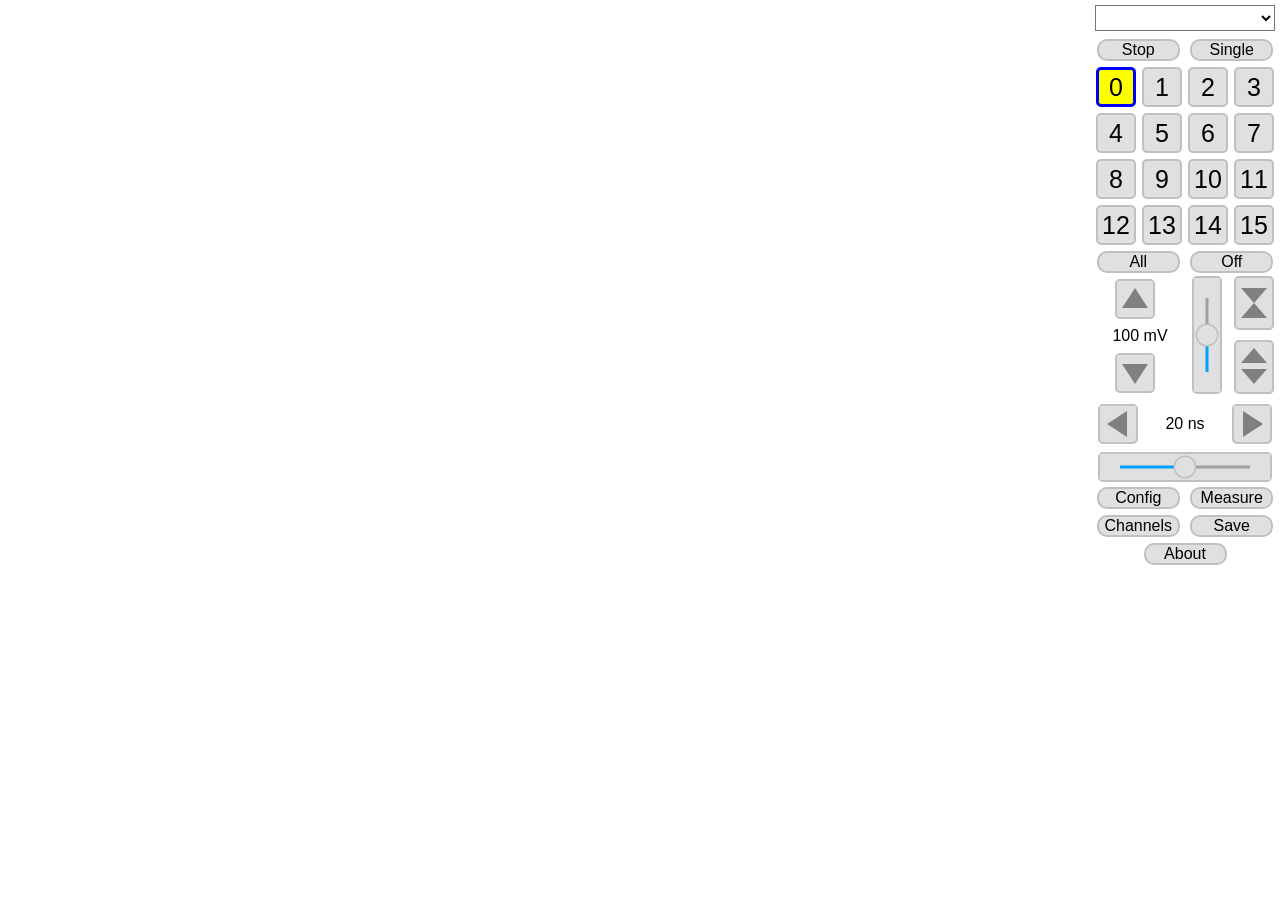
==== wdbtest/index.html @ ba4c9cdb "Set shadow registers in demo mode, made function name capitalising consistent" ====
<!DOCTYPE html>
<html lang="en-US">
<head>
   <meta http-equiv="Content-Type" content="text/html;charset=ISO-8859-1">
   <title>WaveDAQ</title>
   <link href="wds.css" rel="stylesheet" type="text/css">
   <link href="favicon.png" rel="shortcut icon" type="image/png" title="WaveDAQ Icon">
   <link href="iosicon.png" rel="apple-touch-icon" type="image/png" title="WaveDAQ Icon">
   <script src="controls.js" type="text/javascript"></script>
   <script src="osc.js" type="text/javascript"></script>
   <script src="wds.js" type="text/javascript"></script>
   <script src="measurement.js" type="text/javascript"></script>
</head>
<body onload="init();">

<div id="container">

   <div id="scope"></div>

   <div id="controls">
      <select id="wdSelect" class="wdSelect" onchange="wdSelect(this)">
      </select><br/>
      <button class="wideButton" type="button" id="btnStop" onClick="btnStop()">Stop</button>
      <button class="wideButton" type="button" id="btnSingle" onClick="btnSingle()">Single</button>

      <div class="chnButtons">
         <button class="squareButton" id="ch0" type="button" onClick="btnChn(0)">0</button>
         <button class="squareButton" id="ch1" type="button" onClick="btnChn(1)">1</button>
         <button class="squareButton" id="ch2" type="button" onClick="btnChn(2)">2</button>
         <button class="squareButton" id="ch3" type="button" onClick="btnChn(3)">3</button>
         <br/>
         <button class="squareButton" id="ch4" type="button" onClick="btnChn(4)">4</button>
         <button class="squareButton" id="ch5" type="button" onClick="btnChn(5)">5</button>
         <button class="squareButton" id="ch6" type="button" onClick="btnChn(6)">6</button>
         <button class="squareButton" id="ch7" type="button" onClick="btnChn(7)">7</button>
         <br/>
         <button class="squareButton" id="ch8" type="button" onClick="btnChn(8)">8</button>
         <button class="squareButton" id="ch9" type="button" onClick="btnChn(9)">9</button>
         <button class="squareButton" id="ch10" type="button" onClick="btnChn(10)">10</button>
         <button class="squareButton" id="ch11" type="button" onClick="btnChn(11)">11</button>
         <br/>
         <button class="squareButton" id="ch12" type="button" onClick="btnChn(12)">12</button>
         <button class="squareButton" id="ch13" type="button" onClick="btnChn(13)">13</button>
         <button class="squareButton" id="ch14" type="button" onClick="btnChn(14)">14</button>
         <button class="squareButton" id="ch15" type="button" onClick="btnChn(15)">15</button>
      </div>

      <button class="wideButton" id="chAll" type="button" onClick="btnChn(-1)">All</button>
      <button class="wideButton" id="chOn" type="button" onClick="btnOn()">Off</button>

      <div class="groupBtn">
         <div class="upDown">
            <button name="ctrlButton" data-icon="up" id="scaleUp" type="button" class="squareButtonCanvas"
                    onClick="btnScale(1)"></button>
            <div id="UScale">100 mV</div>
            <button name="ctrlButton" data-icon="down" id="scaleDown" type="button" class="squareButtonCanvas"
                    onClick="btnScale(-1)"></button>
         </div>
         <button name="ctrlVSlider" id="uofsSlider" class="vSlider" type="button" data-update="sldUOffset()"></button>

         <div class="zeroDist">
            <button name="ctrlButton" data-icon="vcoll" class="highButton" id="ofsZero" type="button"
                    onClick="btnOfsZero()"></button>
            <div style="height:10px;"></div>
            <button name="ctrlButton" data-icon="vexp" class="highButton" id="ofsDist" type="button"
                    onClick="btnOfsDist()"></button>
         </div>
      </div>

      <table class="timeScale">
         <tr>
            <td width="1%">
               <button name="ctrlButton" data-icon="left" id="scaleLeft" type="button" class="squareButtonCanvas"
                       onClick="btnTScale(1)"></button>
            </td>
            <td id="TScale" style="vertical-align:middle">20 ns</td>
            <td width="1%">
               <button name="ctrlButton" data-icon="right" id="scaleRight" type="button" class="squareButtonCanvas"
                       onClick="btnTScale(-1)"></button>
            </td>
         </tr>
      </table>

      <button name="ctrlHSlider" id="tofsSlider" class="hSlider" type="button" data-update="sldTOffset()"></button>

      <button class="wideButton" id="btnConfig" type="button" onClick="btnConfig()">Config</button>
      <button class="wideButton" id="btnMeasure" type="button" onClick="dlgShow('dlgMeasure')">Measure</button>
      <button class="wideButton" id="btnChannels" type="button" onClick="btnChannels()">Channels</button>
      <button class="wideButton" id="btnSave" type="button" onClick="btnSave()">Save</button>
      <button class="wideButton" id="btnAbout" type="button" onClick="dlgShow('dlgAbout')">About</button>

   </div>

   <div id="config">
      <form name="config" onsubmit="return false;">
         <div class="groupTitle">Trigger</div>
         <div class="group">
            <div class="vMiddleBox vSpacer5">
               <button name="ctrlHSlider" id="trgSlider" class="hSlider vMiddleElement" type="button"
                       data-update="sldTLevel()" style="width:180px;"></button>
               <span class="hSpacer5 vMiddleElement"></span><input name="trigger_level" class="vMiddleElement"
                                                                   type="text" id="inpTLevel"
                                                                   onkeypress="keyGl(event,this)" value="0"><span
                    class="vMiddleElement">&nbsp;mV</span>
            </div>
            <div class="vMiddleBox vSpacer5">
               <div class="vMiddleElement">Delay:&nbsp;</div>
               <button name="ctrlHSlider" id="trgDelaySlider" class="hSlider vMiddleElement" type="button"
                       data-update="sldTDelay()" style="width:130px;"></button>
               <span class="hSpacer5"></span><input name="trigger_delay" class="vMiddleElement" type="text"
                                                    id="inpTDelay" onkeypress="keyGl(event,this)" value="0"><span
                    class="vMiddleElement">&nbsp;ns</span>
            </div>
            <table>
               <tr>
                  <td>
                     Type:&nbsp;&nbsp;
                     <input type="radio" id="trModeNormal" name="trigger_mode" value="0" checked onClick="setParam(this)">normal
                     <input type="radio" id="trModeAuto" name="trigger_mode" value="1" onClick="setParam(this)">auto
                  </td>
                  <td rowspan = 2>
                     &nbsp;&nbsp;
                     <button name="ctrlButton" data-icon="edgeup" id="trgEdgeUp" type="button" class="squareButtonCanvas"
                       onClick="btnTedge(1)"></button>
                     <button name="ctrlButton" data-icon="edgedown" id="trgEdgeDown" type="button" class="squareButtonCanvas"
                       onClick="btnTedge(0)" style="display:none"></button>
                  </td>
               </tr>
               <tr>
                  <td>
                     Source:&nbsp;&nbsp;
                     <input type="radio" id="trSourceInt" name="trigger_source" value="0" checked onClick="setParam(this)">int
                     <input type="radio" id="trSourceExt" name="trigger_source" value="1" onClick="setParam(this)">ext
                  </td>
               </tr>
            </table>
         </div>

         <div class="groupTitle">Analog Front-end</div>
         <div class="group">
            <div class="vSpacer5">
               <label for="gain">Gain:</label>
               <select id="gain" name="gain" class="select" onchange="setParam(this)">
                  <option value="0.5">0.5</option>
                  <option selected value="1">1</option>
                  <option value="2.5">2.5</option>
                  <option value="5">5</option>
                  <option value="10">10</option>
                  <option value="25">25</option>
                  <option value="50">50</option>
                  <option value="100">100</option>
               </select>
               &nbsp;&nbsp;&nbsp;
               <input type="checkbox" id="pzc" name="pzc" onClick="setParam(this)">PZC
               <select id="pzc_level" name="pzc_level" class="select" onchange="setParam(this)">
                  <option value="1">1</option>
                  <option value="2">2</option>
                  <option value="3">3</option>
                  <option value="4">4</option>
                  <option value="5">5</option>
                  <option value="6">6</option>
                  <option value="7">7</option>
               </select>
                  
            </div>
            <div class="vSpacer5">
               Mode:
               <input type="radio" id="inputModeDRS" name="adc_flag" checked="checked" value="0" onClick="setParam(this)">DRS
               <input type="radio" id="inputModeADC" name="adc_flag" value="1" onClick="setParam(this)">ADC
            </div>

            <div class="vMiddleBox vSpacer5">
               <div class="vMiddleElement">Input range:&nbsp;</div>
               <select id="rangeSelect" class="select" onchange="setRange(this)">
                  <option value="-0.45">-0.95 V ... +0.05 V</option>
                  <option value="0">-0.5 V ... +0.5 V</option>
                  <option value="0.45">-0.05 V ... +0.95 V</option>
               </select>
            </div>

            <div class="vSpacer5">
               <input type="checkbox" id="osctca_flag" name="osctca_flag" onClick="setParam(this)">Enable calibration clock
            </div>
            <div class="vMiddleBox vSpacer5">
               <input type="checkbox" id="mux_flag" name="mux_flag" onClick="setParam(this)">Connect inputs to calib.
               source
            </div>
            <div class="vMiddleBox vSpacer5">
               <input type="checkbox" id="dcv_flag" name="dcv_flag" onClick="setParam(this)">Power calib. source
            </div>

            <div class="vMiddleBox vSpacer5">
               <div class="vMiddleElement">DC:&nbsp;</div>
               <button name="ctrlHSlider" id="dcOffsetSlider" class="hSlider vMiddleElement" type="button"
                       data-update="sldDcOffset()" style="width:140px;"></button>
               <span class="hSpacer5"></span><input name="dc_offset" class="vMiddleElement" type="text" id="inpDcOffset"
                                                    onkeypress="keyGl(event,this)" value="0"><span
                    class="vMiddleElement">&nbsp;mV</span>
            </div>
         </div>

         <div class="groupTitle">Sampling Speed</div>
         <div class="group">
            <input type="text" id="nominal_sampling_frequency" name="nominal_sampling_frequency" value="5"
                   onkeypress="keyGl(event,this)">&nbsp;GSPS
            &nbsp;Actual:&nbsp;<span id="actual_sampling_frequency">N/A</span>
         </div>

         <div class="groupTitle">Voltage Calibration</div>
         <div class="group">
            <table border="0">
               <tr>
                  <td><input type="checkbox" id="calib1" name="ofs_calib1_flag" onClick="setParam(this)"></td>
                  <td>Apply Cell Calibration</td>
               </tr>
               <tr>
                  <td><input type="checkbox" id="calib2" name="ofs_calib2_flag" onClick="setParam(this)"></td>
                  <td>Apply Readout Calibration</td>
               </tr>
               <tr>
                  <td><input type="checkbox" id="calib3" name="gain_calib_flag" onClick="setParam(this)"></td>
                  <td>Apply Gain Calibration</td>
               </tr>
               <tr>
                  <td><input type="checkbox" id="calib4" name="range_calib_flag" onClick="setParam(this)"></td>
                  <td>Correct Range Offset</td>
               </tr>
               <tr>
                  <td><input type="checkbox" id="spikes" name="remove_spikes" onClick="setParam(this)"></td>
                  <td>Remove Spikes</td>
               </tr>
            </table>
            <button class="executeButton" id="btnVCalib" type="button" onClick="doVCalib()">Execute Voltage
               Calibration
            </button>
            <div class="progressBar">
               <div class="progressInd" id="progressIndVcalib"></div>
            </div>

         </div>

         <div class="groupTitle">Timing Calibration</div>
         <div class="group">
            <table border="0">
               <tr>
                  <td><input type="checkbox" id="rotate" name="rotateWaveform" onClick="setParam(this)"></td>
                  <td>Rotate waveform relative to trigger</td>
               </tr>
               <tr>
                  <td><input type="checkbox" id="tcalib1" name="timeCalib1" onClick="setParam(this)"></td>
                  <td>Apply timing calibration</td>
               </tr>
               <tr>
                  <td><input type="checkbox" id="tcalib2" name="timeCalib2" onClick="setParam(this)"></td>
                  <td>Apply timing offset correction</td>
               </tr>
               <tr>
                  <td><input type="checkbox" id="tcalib3" name="timeCalib3" onClick="setParam(this)"></td>
                  <td>Correct horizontal trigger position</td>
               </tr>
               <tr>
                  <td><input type="checkbox" id="clksource" name="daqClkSrcSel" onClick="setParam(this)"></td>
                  <td>Use internal reference clock</td>
               </tr>
            </table>
            <button class="executeButton" id="btnTCalib" type="button" onClick="doTCalib()">Execute Time Calibration
            </button>
            <div class="progressBar">
               <div class="progressInd" id="progressIndTcalib"></div>
            </div>
         </div>

         <div class="groupTitle">Display</div>
         <div class="group">
            <div class="vMiddleBox vSpacer5">
               <div class="vMiddleElement">Waveform persistency:&nbsp;</div>
               <select id="persSelect" class="select" onchange="setPers(this)">
                  <option value="0">None</option>
                  <option value="0.5">0.5 s</option>
                  <option value="1">1 s</option>
                  <option value="2">2 s</option>
                  <option value="5">5 s</option>
                  <option value="10">10 s</option>
                  <option value="60">60 s</option>
                  <option value="inf">Infnite</option>
               </select>
            </div>

            <table border="0">
               <tr>
                  <td><input type="checkbox" id="scaler" title="Show hardware scalers" name="scaler"
                             onClick="setDisp(this)"></td>
                  <td>Show hardware scalers</td>
               </tr>
            </table>

            Clock channels:
            <button class="squareButton" id="ch16" type="button" onClick="btnChn(16)">16</button>
            <button class="squareButton" id="ch17" type="button" onClick="btnChn(17)">17</button>

         </div>

      </form>
   </div>

   <div id="channels">
      <table id="channelsTable">
         <tr class="channelsTitle">
            <th class="channelsTh">Chn</th>
            <th class="channelsTh">Gain</th>
            <th class="channelsTh">PZC</th>
            <th class="channelsTh">Trigger Level</th>
         </tr>
         <!-- channel rows will be created dynamically in init() -->
      </table>
   </div>

   <!-- about dialog -->
   <div id="dlgAbout" class="dlgFrame">

      <div class="dlgTitlebar">About</div>

      <div class="dlgPanel">
         <div style="font-size:16pt">WaveDAQ Oscilloscope</div>
         <div id="build" style="font-size:12pt"></div>
         <hr/>
         <div>Events per second: <span id="EPS">N/A</span></div>
         <div>Frames per second: <span id="FPS">N/A</span></div>
         <hr/>
         <div style="font-size:8pt">Stefan Ritt</div>
         <div style="font-size:8pt">Paul Scherrer Institute</div>
         <button class="wideButton" style="background-color:#F8F8F8" type="button" onClick="dlgHide('dlgAbout')">Close
         </button>
      </div>

   </div>


   <!-- measure dialog -->
   <div id="dlgMeasure" class="dlgFrame">

      <div class="dlgTitlebar">Measure</div>

      <div class="dlgPanel" style="text-align: left">
         <div class="vMiddleElement">
            <div style="text-align:center">
               <input type="checkbox" id="dispHisto" onclick="dispHisto(this)">&nbsp;Display Histograms
            </div>
            <div style="text-align:center">
               Accumulate<select class="measSelect" onchange="setNStat(this.value)">
               <option value="10">10</option>
               <option value="50">50</option>
               <option value="100">100</option>
               <option value="500">500</option>
               <option value="1000" selected>1000</option>
               <option value="5000">5000</option>
               <option value="10000">10000</option>
               <option value="50000">50000</option>
               <option value="100000">100000</option>
               <option value="1000000">1000000</option>
            </select>measurements
            </div>
            <div style="text-align:center">
               <button style="background-color:#F8F8F8;margin:3px;padding:3px" type="button" onClick="clearStat()">Clear
                  statistics
               </button>
            </div>
            <hr/>
            <div id="measList">
               <!-- will be filled dynamically -->
               <div id="measAdd">
                  <button type="button" class="plusButton" onClick="measAdd()">+</button>
                  <span id="addHint" style="color:green;font-style:italic">&nbsp;&larr;&nbsp;Click to create new measurement</span>
               </div>
            </div>
         </div>
         <br/>
         <div style="text-align:center">
            <button class="wideButton" style="background-color:#F8F8F8" type="button" onClick="dlgHide('dlgMeasure')">
               Close
            </button>
         </div>
      </div>

   </div>
   
   <!-- save events dialog -->
   <div id="dlgSave" class="dlgFrame">
      
      <div class="dlgTitlebar">Save waveforms</div>
      
      <div class="dlgPanel">
         <table style="padding: 10px;border-spacing: 10px">
            <tr>
               <td style="text-align: right">Filename:</td>
               <td><input type="text" name="filename" id="filename" style="width: 150px;text-align: left"></td>
            </tr>
            <tr>
               <td style="text-align: right">Format:</td>
               <td style="text-align: left">
                  <select id="fileformat">
                     <option selected value="bin">binary</option>
                     <option value="xml">xml</option>
                  </select>
               </td>
            </tr>
            <tr>
               <td style="text-align: right">Boards:</td>
               <td style="text-align: left">
                  <select id="saveboards">
                     <option selected value="cur">Current board only</option>
                     <option value="all">All boards</option>
                  </select>
               </td>
            </tr>
            <tr>
               <td style="text-align: right">Number of events:</td>
               <td style="text-align: left">
                  <input type="text" id="nevents" style="width: 150px;text-align: left">
               </td>
            </tr>
         </table>
         <br />
         <div style="text-align:center">
           <button id="btnSaveDialog" class="wideButton" type="button" onClick="btnStart();">Start</button>
           <button class="wideButton" type="button" onClick="dlgHide('dlgSave')">Cancel</button>
         </div>
      </div>
      
   </div>

   <!-- extra buttons -->
   <span>
      <button class="floatButton" id="measClear" type="button" onClick="clearStat()">CLR</button>
      <button class="floatButton" id="measZoomIn" type="button" onClick="measZoomIn()">&plus;</button>
      <button class="floatButton" id="measZoomOut" type="button" onClick="measZoomOut()">&minus;</button>
      <button class="floatButton" id="measZoomFit" type="button" onClick="measZoomFit()">&laquo;&nbsp;&raquo;</button>
   </span>

</div> <!-- container -->

</body>
</html>
---- wdbtest/wds.css ----
/*
//  wds.css
//  WaveDAQ CSS File
//
//  Created by Stefan Ritt on 5/8/15.
*/

/*
CSS reset for maximum browser consistency.
http://meyerweb.com/eric/tools/css/reset/
v2.0 | 20110126
*/

html, body, div, span, applet, object, iframe,
h1, h2, h3, h4, h5, h6, p, blockquote, pre,
a, abbr, acronym, address, big, cite, code,
del, dfn, em, img, ins, kbd, q, s, samp,
small, strike, strong, sub, sup, tt, var,
b, u, i, center,
dl, dt, dd, ol, ul, li,
fieldset, form, label, legend,
table, caption, tbody, tfoot, thead, tr, th, td,
article, aside, canvas, details, embed,
figure, figcaption, footer, header,
menu, nav, output, ruby, section, summary,
time, mark, audio, video {
   margin: 0;
   padding: 0;
   border: 0;
   font: inherit;
   /* vertical-align: baseline; */
}

/*------------------------------*/

body {
   margin: 0;
   color: black;
   background-color: white;
   font-family: verdana,tahoma,sans-serif;
}

/* standard link colors and decorations */
a:link { color:#0000FF; text-decoration:none }
a:visited { color:#800080; text-decoration:none }
a:hover { color:#0000FF; text-decoration:underline }
a:active { color:#0000FF; text-decoration:underline }
a:focus { color:#0000FF; text-decoration:underline }

#container {
   position: relative;
}

#scope {
   position: absolute;
   top: 0;
   left: 0;
   width: 0;
   height: 0;
}

#controls {
   position: absolute;
   top: 0;
   left: 0;
   max-width: 190px;
   width: 190px;
   background-color: white;
   text-align: center;
   opacity: 0; /* pre-hidden */
}

#config {
   border-left: 1px solid black;
   position: absolute;
   top: 0;
   left: 0;
   max-width: 300px;
   width: 300px;
   height: 5000px;
   background-color: white;
   text-align: left;
   opacity: 0; /* pre-hidden */
}

#channels {
   border-left: 1px solid black;
   position: absolute;
   top: 0;
   left: 0;
   max-width: 300px;
   width: 300px;
   height: 5000px;
   background-color: white;
   text-align: left;
   z-index: -1; /* slide under config pane */
   opacity: 0;  /* pre-hidden */
}

#channelsTable {
   width: 100%;
   text-align: center;
   border-collapse: collapse;
   border: none;
   padding: 10px;
}

.channelsTitle {
   background-color: #D0D0D0;
   padding: 10px;
}

.channelsRow:nth-child(even) {
   background-color: #F0F0F0;
}

.channelsRow:nth-child(odd) {
   background-color: #FFFFFF;
}

.channelsTh {
   padding: 4px;
}

.channelsTd {
   padding: 4px;
}

button {
   font-size: 16px;
   margin: 0;
   border: 2px solid #C0C0C0;
   border-radius: 10px;
   background-color: #E0E0E0;
   padding: 0;
}

input[type=text] {
   width: 40px;
   font-size:16px;
   text-align:center;
}

.vMiddleBox {
   display:table;
}

.vMiddleElement {
   display: inline;
   vertical-align:middle;
}

.hSpacer5 {
   margin-right:5px;
}

.vSpacer5 {
   margin-bottom:5px;
}

.groupBtn {
   background-color: white;
   border-radius: 6px;
}

.groupTitle {
   font-size: 8pt;
   font-weight: bold;
   margin-left: 20px;
   margin-top: 6px;
}

.squareButton {
   margin: 3px;
   font-size: 25px;
   width: 40px;
   height: 40px;
   border-radius: 5px;
}

.squareButtonCanvas {
   margin: 3px;
   width: 40px;
   height: 40px;
   border-radius: 5px;
}

.highButton {
   width: 40px;
   height: 54px;
   border-radius: 5px;
}

.wideButton {
   margin: 3px;
   width: 83px;
}

.floatButton {
   background-color:#F8F8F8;
   margin: 3px;
   position: absolute;
   top: 100px;
   left: 100px;
   width: 50px;
   display: none;
}

.executeButton {
   margin: auto;
   margin-top: 10px;
   display: block;
   padding-left: 10px;
   padding-right: 10px;
}

.progressBar {
   border: 1px solid #A0A0A0;
   border-radius: 10px;
   width: 270px;
   height: 10px;
   background-color: #E0E0E0;
   margin-left: 6px;
   margin-top: 5px;
}

.progressInd {
   border-radius: 10px;
   width: 0;
   height: 10px;
   background-color: #419bf9;
   margin: 0;
}

.wdSelect {
   margin: 5px;
   background: white;
   font-size: 20px;
   width: 180px;
}

.measSelect {
   margin: 5px;
   background: white;
   font-size: 14px;
}

.plusButton {
   padding-top: 0px;
   padding-right: 6px;
   padding-bottom: 3px;
   padding-left: 6px;
   background-color: #E0E0E0;
   width: 32px;
   border-radius: 15px;
}

.select {
   margin: 5px;
   background: white;
   font-size: 12px;
}

.chnButtons {
   font-size: 0; /* removes space between buttons */
}

.group {
   border: 1px solid #A0A0A0;
   background-color: #F0F0F0;
   border-radius: 6px;
   margin: 3px;
   padding: 5px;
}

.upDown {
   width: 90px;
   float: left;
}

#UScale {
   padding: 5px;
   width: 90px;
}

.zeroDist {
   float: right;
   margin-right: 6px;
}

.vSlider {
   width: 30px;
   height: 118px;
   border-radius: 5px;
   padding: 0;
}

.hSlider {
   /* margin: 3px; */
   width: 174px;
   height: 30px;
   border-radius: 5px;
   padding: 0;
   margin:0;
}

.timeScale {
   margin: 3px;
}
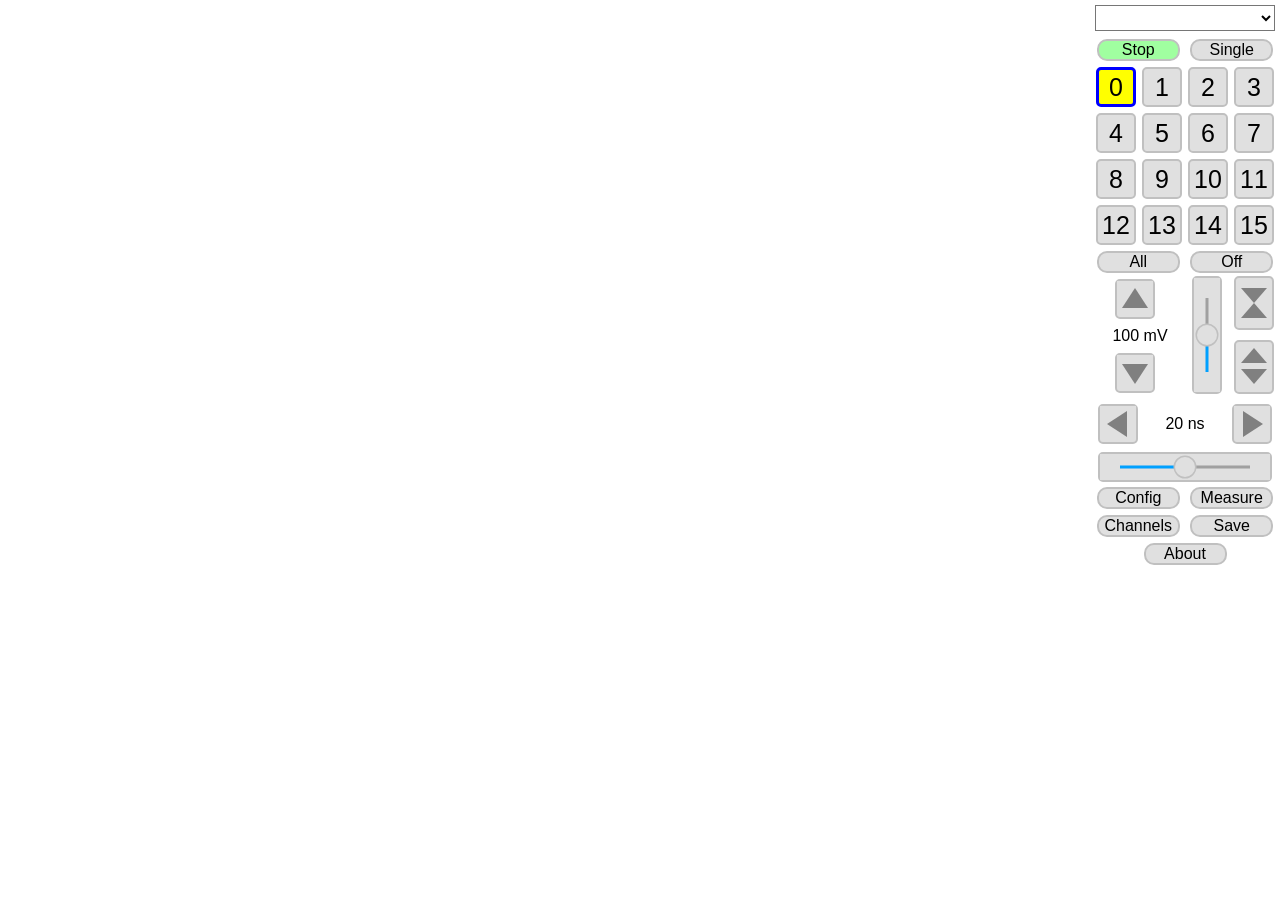
==== commit 1f8f8db1: "Made DC offset working" ====
--- a/wdbtest/index.html
+++ b/wdbtest/index.html
@@ -20,7 +20,7 @@
    <div id="controls">
       <select id="wdSelect" class="wdSelect" onchange="wdSelect(this)">
       </select><br/>
-      <button class="wideButton" type="button" id="btnStop" onClick="btnStop()">Stop</button>
+      <button class="wideButton" type="button" id="btnStop" style="background-color:#A0FFA0" onClick="btnStop()">Stop</button>
       <button class="wideButton" type="button" id="btnSingle" onClick="btnSingle()">Single</button>
 
       <div class="chnButtons">
@@ -96,20 +96,24 @@
          <div class="groupTitle">Trigger</div>
          <div class="group">
             <div class="vMiddleBox vSpacer5">
-               <button name="ctrlHSlider" id="trgSlider" class="hSlider vMiddleElement" type="button"
-                       data-update="sldTLevel()" style="width:180px;"></button>
-               <span class="hSpacer5 vMiddleElement"></span><input name="trigger_level" class="vMiddleElement"
-                                                                   type="text" id="inpTLevel"
-                                                                   onkeypress="keyGl(event,this)" value="0"><span
-                    class="vMiddleElement">&nbsp;mV</span>
+               <button name="ctrlHSlider" id="sldDacTriggerLevel" class="hSlider vMiddleElement" type="button"
+                       data-update="sldDacTriggerLevel()" style="width:180px;"></button>
+               <span class="hSpacer5 vMiddleElement"></span>
+                  <input name="dacTriggerLevel" class="vMiddleElement"
+                         type="text" id="inpDacTriggerLevel"
+                         onkeypress="keyParam(event,this)" value="0"><span
+                         class="vMiddleElement">&nbsp;mV
+               </span>
             </div>
             <div class="vMiddleBox vSpacer5">
                <div class="vMiddleElement">Delay:&nbsp;</div>
-               <button name="ctrlHSlider" id="trgDelaySlider" class="hSlider vMiddleElement" type="button"
-                       data-update="sldTDelay()" style="width:130px;"></button>
-               <span class="hSpacer5"></span><input name="trigger_delay" class="vMiddleElement" type="text"
-                                                    id="inpTDelay" onkeypress="keyGl(event,this)" value="0"><span
-                    class="vMiddleElement">&nbsp;ns</span>
+               <button name="ctrlHSlider" id="sldTriggerDelay" class="hSlider vMiddleElement" type="button"
+                       data-update="sldTriggerDelay()" style="width:130px;"></button>
+               <span class="hSpacer5"></span>
+               <input name="triggerDelay" class="vMiddleElement" type="text"
+                     id="inpTriggerDelay" onkeypress="keyParam(event,this)" value="0"><span
+                     class="vMiddleElement">&nbsp;ns
+               </span>
             </div>
             <table>
                <tr>
@@ -165,8 +169,8 @@
             </div>
             <div class="vSpacer5">
                Mode:
-               <input type="radio" id="inputModeDRS" name="adc_flag" checked="checked" value="0" onClick="setParam(this)">DRS
-               <input type="radio" id="inputModeADC" name="adc_flag" value="1" onClick="setParam(this)">ADC
+               <input type="radio" id="inputReadoutSrcDRS" name="readoutSrc" checked="checked" value="1" onClick="setParam(this)">DRS
+               <input type="radio" id="inputReadoutSrcADC" name="readoutSrc" value="2" onClick="setParam(this)">ADC
             </div>
 
             <div class="vMiddleBox vSpacer5">
@@ -179,31 +183,33 @@
             </div>
 
             <div class="vSpacer5">
-               <input type="checkbox" id="osctca_flag" name="osctca_flag" onClick="setParam(this)">Enable calibration clock
-            </div>
-            <div class="vMiddleBox vSpacer5">
-               <input type="checkbox" id="mux_flag" name="mux_flag" onClick="setParam(this)">Connect inputs to calib.
-               source
-            </div>
-            <div class="vMiddleBox vSpacer5">
-               <input type="checkbox" id="dcv_flag" name="dcv_flag" onClick="setParam(this)">Power calib. source
+               <input type="checkbox" id="timingCalibSignalEnable" name="timingCalibSignalEnable" onClick="setCalibClock(this)">
+                  Enable calibration clock
+            </div>
+            <div class="vMiddleBox vSpacer5">
+               <input type="checkbox" id="feMux" name="feMux" onClick="setParam(this)">
+                  Connect inputs to calib. source
+            </div>
+            <div class="vMiddleBox vSpacer5">
+               <input type="checkbox" id="calibBufferEnable" name="calibBufferEnable" onClick="setParam(this)">
+                  Power calib. source
             </div>
 
             <div class="vMiddleBox vSpacer5">
                <div class="vMiddleElement">DC:&nbsp;</div>
-               <button name="ctrlHSlider" id="dcOffsetSlider" class="hSlider vMiddleElement" type="button"
-                       data-update="sldDcOffset()" style="width:140px;"></button>
-               <span class="hSpacer5"></span><input name="dc_offset" class="vMiddleElement" type="text" id="inpDcOffset"
-                                                    onkeypress="keyGl(event,this)" value="0"><span
-                    class="vMiddleElement">&nbsp;mV</span>
+               <button name="ctrlHSlider" id="sldDacCalDc" class="hSlider vMiddleElement" type="button"
+                       data-update="sldDacCalDc()" style="width:140px;"></button>
+               <span class="hSpacer5"></span><input name="dacCalDc" class="vMiddleElement" type="text" id="inpDacCalDc"
+                       onkeypress="keyParam(event,this)" value="0"><span
+                       class="vMiddleElement">&nbsp;mV</span>
             </div>
          </div>
 
          <div class="groupTitle">Sampling Speed</div>
          <div class="group">
-            <input type="text" id="nominal_sampling_frequency" name="nominal_sampling_frequency" value="5"
-                   onkeypress="keyGl(event,this)">&nbsp;GSPS
-            &nbsp;Actual:&nbsp;<span id="actual_sampling_frequency">N/A</span>
+            <input type="text" id="drsSampleFreq" name="drsSampleFreq" value="5"
+                   onkeypress="keyParam(event,this)">&nbsp;GSPS
+            &nbsp;Actual:&nbsp;<span id="drsActualSampleFreq">N/A</span>
          </div>
 
          <div class="groupTitle">Voltage Calibration</div>
